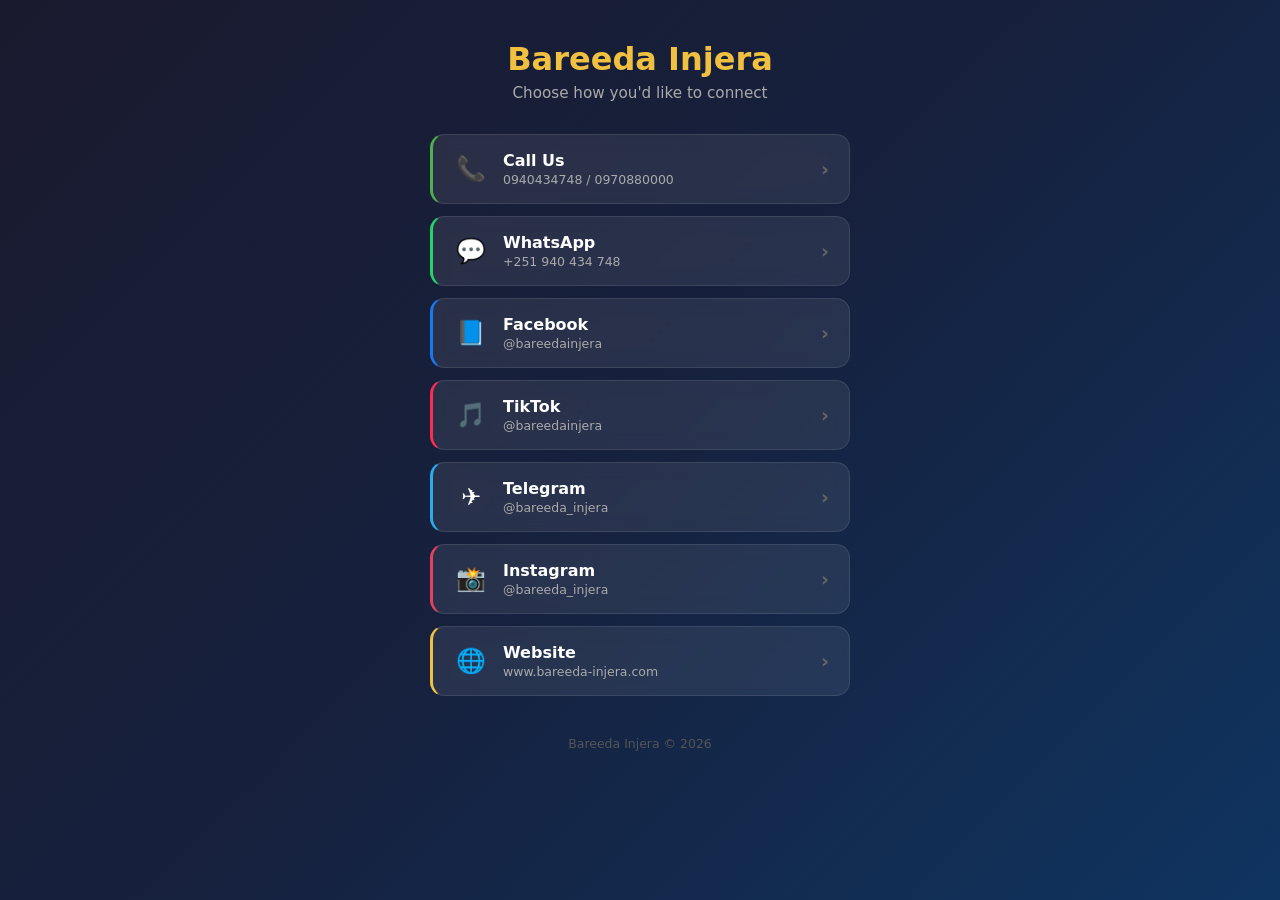
==== bareeda-links.html @ 62047ea6 "Initial commit: Bareeda Injera e-commerce website PHP/MySQL storefront for the Dire Dawa teff injera" ====
<!DOCTYPE html>
<html lang="en">
<head>
<meta charset="UTF-8">
<meta name="viewport" content="width=device-width, initial-scale=1.0">
<title>Bareeda Injera — Connect With Us</title>
<style>
  * { margin: 0; padding: 0; box-sizing: border-box; }

  body {
    font-family: 'Segoe UI', system-ui, -apple-system, sans-serif;
    background: linear-gradient(135deg, #1a1a2e 0%, #16213e 50%, #0f3460 100%);
    color: #eee;
    min-height: 100vh;
    display: flex;
    flex-direction: column;
    align-items: center;
    padding: 40px 16px 48px;
  }

  .logo-area {
    text-align: center;
    margin-bottom: 32px;
  }

  .logo-area h1 {
    font-size: 2rem;
    font-weight: 700;
    color: #f0c040;
    margin-bottom: 6px;
  }

  .logo-area p {
    font-size: 0.95rem;
    color: #aaa;
  }

  .links {
    width: 100%;
    max-width: 420px;
    display: flex;
    flex-direction: column;
    gap: 12px;
  }

  .link-btn {
    display: flex;
    align-items: center;
    gap: 14px;
    padding: 16px 20px;
    border-radius: 14px;
    text-decoration: none;
    color: #fff;
    font-weight: 600;
    font-size: 1rem;
    background: rgba(255,255,255,0.08);
    border: 1px solid rgba(255,255,255,0.1);
    backdrop-filter: blur(8px);
    transition: transform 0.15s, background 0.2s, box-shadow 0.2s;
  }

  .link-btn:hover, .link-btn:active {
    transform: scale(1.02);
    background: rgba(255,255,255,0.14);
    box-shadow: 0 4px 20px rgba(0,0,0,0.3);
  }

  .link-btn .emoji {
    font-size: 1.5rem;
    width: 36px;
    text-align: center;
    flex-shrink: 0;
  }

  .link-btn .text {
    display: flex;
    flex-direction: column;
  }

  .link-btn .text .name {
    font-size: 1rem;
  }

  .link-btn .text .handle {
    font-size: 0.78rem;
    color: #aaa;
    font-weight: 400;
    margin-top: 2px;
  }

  .link-btn .arrow {
    margin-left: auto;
    color: #666;
    font-size: 1.2rem;
  }

  /* Brand color accents on hover */
  .link-btn[data-brand="phone"]     { border-left: 3px solid #4caf50; }
  .link-btn[data-brand="whatsapp"]  { border-left: 3px solid #25D366; }
  .link-btn[data-brand="facebook"]  { border-left: 3px solid #1877F2; }
  .link-btn[data-brand="tiktok"]    { border-left: 3px solid #fe2c55; }
  .link-btn[data-brand="telegram"]  { border-left: 3px solid #2AABEE; }
  .link-btn[data-brand="instagram"] { border-left: 3px solid #E4405F; }
  .link-btn[data-brand="website"]   { border-left: 3px solid #f0c040; }

  footer {
    margin-top: 40px;
    color: #555;
    font-size: 0.78rem;
    text-align: center;
  }
</style>
</head>
<body>

<div class="logo-area">
  <h1>Bareeda Injera</h1>
  <p>Choose how you'd like to connect</p>
</div>

<div class="links">
  <a class="link-btn" data-brand="phone" href="tel:+251940434748">
    <span class="emoji">📞</span>
    <span class="text"><span class="name">Call Us</span><span class="handle">0940434748 / 0970880000</span></span>
    <span class="arrow">›</span>
  </a>

  <a class="link-btn" data-brand="whatsapp" href="https://wa.me/251940434748" target="_blank" rel="noopener">
    <span class="emoji">💬</span>
    <span class="text"><span class="name">WhatsApp</span><span class="handle">+251 940 434 748</span></span>
    <span class="arrow">›</span>
  </a>

  <a class="link-btn" data-brand="facebook" href="https://www.facebook.com/bareedainjera" target="_blank" rel="noopener">
    <span class="emoji">📘</span>
    <span class="text"><span class="name">Facebook</span><span class="handle">@bareedainjera</span></span>
    <span class="arrow">›</span>
  </a>

  <a class="link-btn" data-brand="tiktok" href="https://www.tiktok.com/@bareedainjera" target="_blank" rel="noopener">
    <span class="emoji">🎵</span>
    <span class="text"><span class="name">TikTok</span><span class="handle">@bareedainjera</span></span>
    <span class="arrow">›</span>
  </a>

  <a class="link-btn" data-brand="telegram" href="https://t.me/bareeda_injera" target="_blank" rel="noopener">
    <span class="emoji">✈️</span>
    <span class="text"><span class="name">Telegram</span><span class="handle">@bareeda_injera</span></span>
    <span class="arrow">›</span>
  </a>

  <a class="link-btn" data-brand="instagram" href="https://www.instagram.com/bareeda_injera" target="_blank" rel="noopener">
    <span class="emoji">📸</span>
    <span class="text"><span class="name">Instagram</span><span class="handle">@bareeda_injera</span></span>
    <span class="arrow">›</span>
  </a>

  <a class="link-btn" data-brand="website" href="https://www.bareeda-injera.com" target="_blank" rel="noopener">
    <span class="emoji">🌐</span>
    <span class="text"><span class="name">Website</span><span class="handle">www.bareeda-injera.com</span></span>
    <span class="arrow">›</span>
  </a>
</div>

<footer>Bareeda Injera &copy; 2026</footer>

</body>
</html>
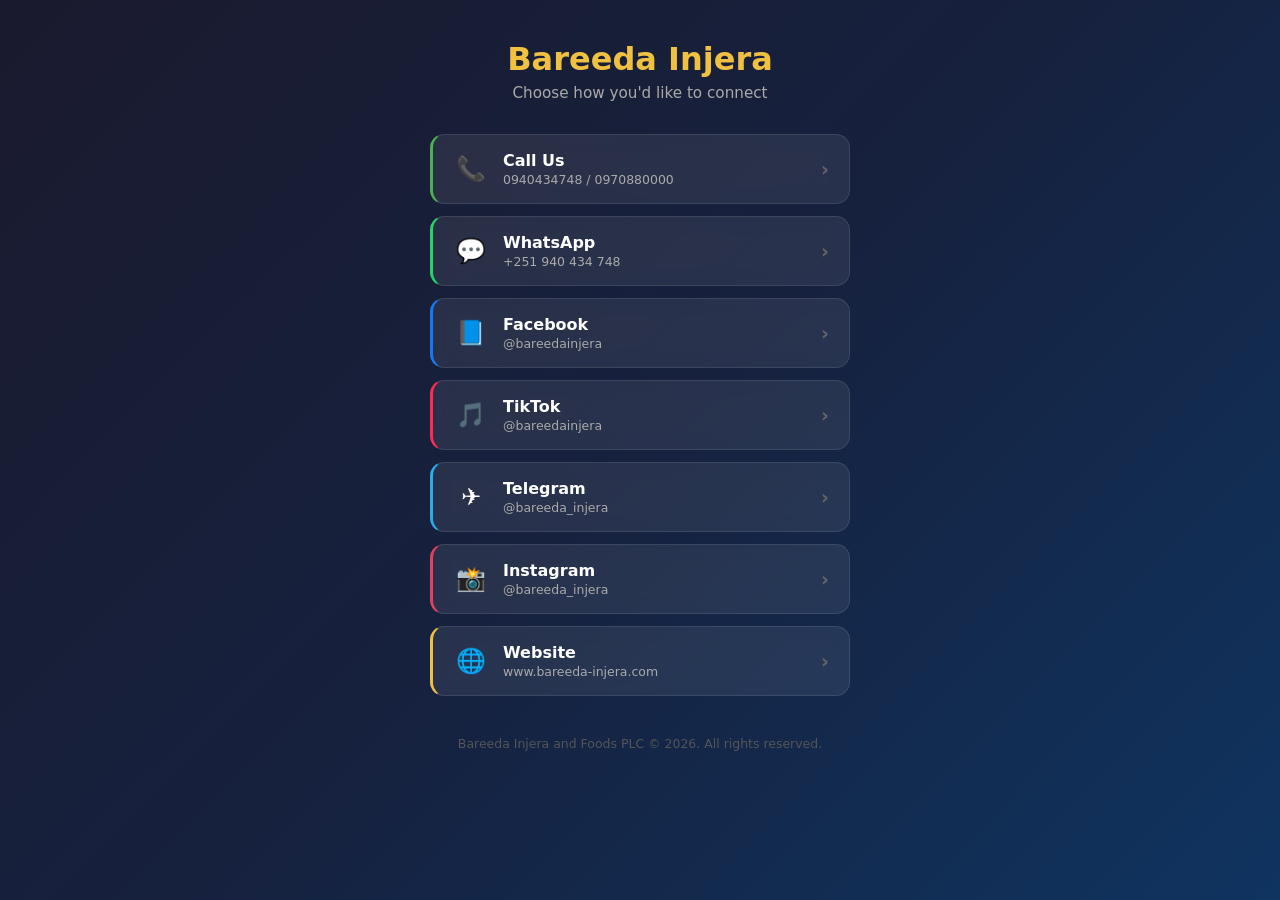
==== commit aff2afed: "Add Telegram alert pipeline, analytics, hero/about image styling, and e-commerce enhancements - Tele" ====
--- a/bareeda-links.html
+++ b/bareeda-links.html
@@ -162,7 +162,7 @@
   </a>
 </div>
 
-<footer>Bareeda Injera &copy; 2026</footer>
+<footer>Bareeda Injera and Foods PLC &copy; 2026. All rights reserved.</footer>
 
 </body>
 </html>
